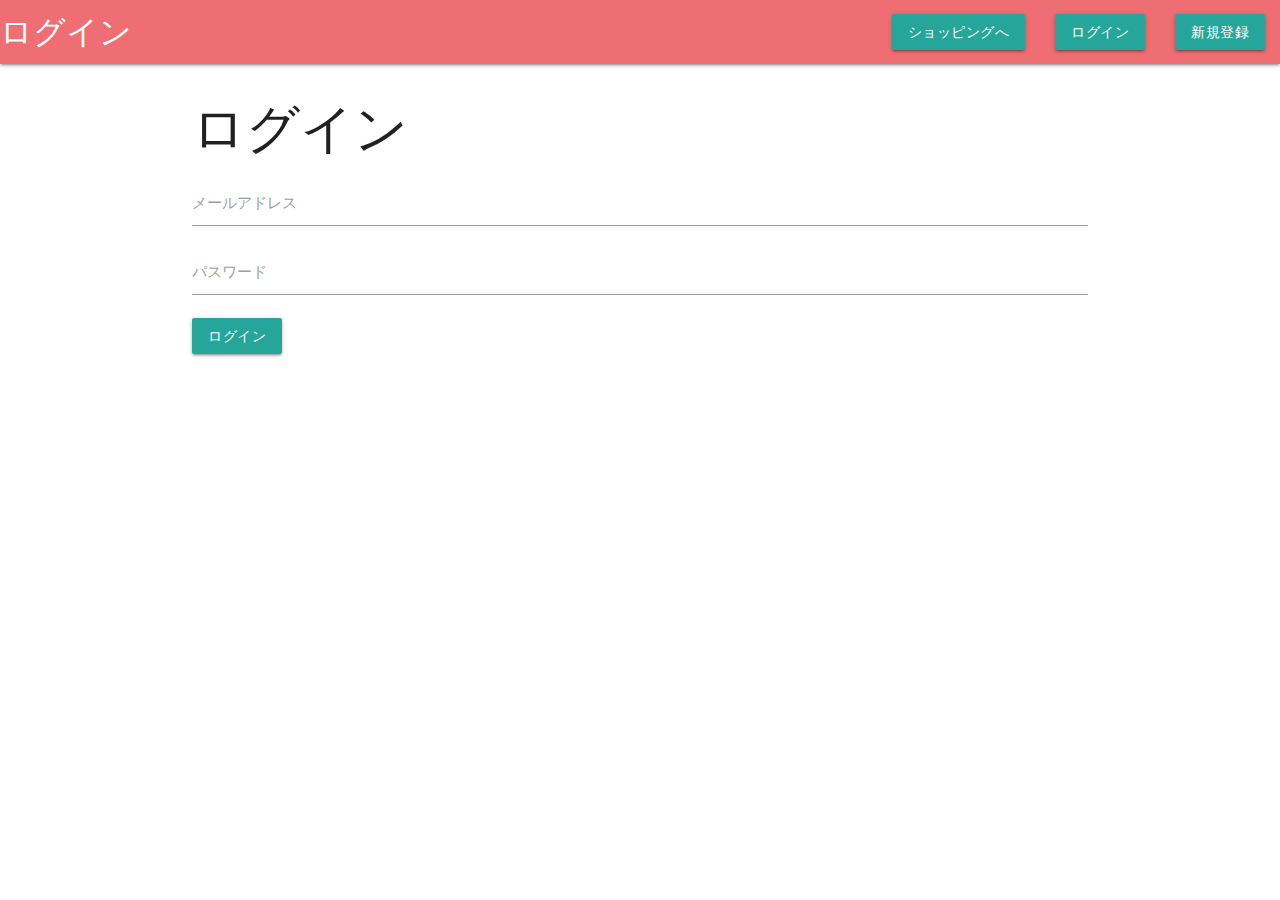
==== login/login.html @ 7ecdf415 "Add files via upload" ====
<!DOCTYPE html>
<html lang="ja">
<head>
    <meta charset="UTF-8">
    <meta name="viewport" content="width=device-width, initial-scale=1.0">
    <title>ログイン</title>
    <!-- Materialize CSS -->
    <link rel="stylesheet" href="https://cdnjs.cloudflare.com/ajax/libs/materialize/1.0.0/css/materialize.min.css">
    <script src="https://cdnjs.cloudflare.com/ajax/libs/materialize/1.0.0/js/materialize.min.js"></script>
</head>
<body>
    <header>
        <nav>
            <div class="nav-wrapper">
                <a href="#" class="brand-logo">ログイン</a>
                <ul id="nav-mobile" class="right hide-on-med-and-down">
                    <li><a href="main.html" class="waves-effect waves-light btn">ショッピングへ</a></li>
                    <li><a href="login.html" class="waves-effect waves-light btn">ログイン</a></li>
                    <li><a href="register.html" class="waves-effect waves-light btn">新規登録</a></li>
                </ul>
            </div>
        </nav>
    </header>
    
    <main>
        <div class="container">
            <h2>ログイン</h2>
            <form action="./login.php" method="post">
                <div class="input-field">
                    <input type="email" name="email" id="email" required>
                    <label for="email">メールアドレス</label>
                </div>
                <div class="input-field">
                    <input type="password" name="password" id="password" required>
                    <label for="password">パスワード</label>
                </div>
                <button class="btn waves-effect waves-light" type="submit" name="action">ログイン</button>
            </form>
        </div>
    </main>
</body>
</html>
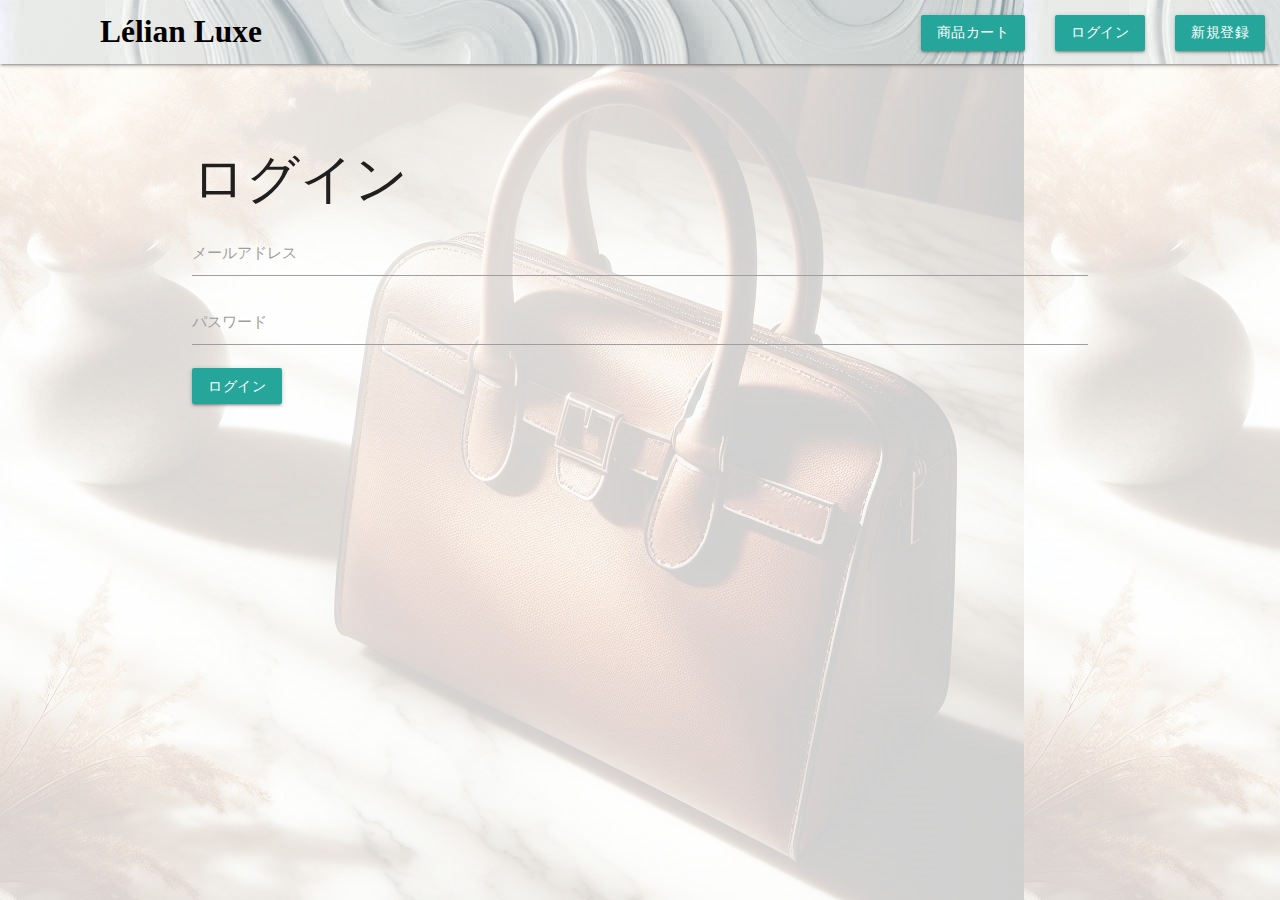
==== commit 850fa937: "Add files via upload" ====
--- a/login/login.html
+++ b/login/login.html
@@ -4,26 +4,25 @@
     <meta charset="UTF-8">
     <meta name="viewport" content="width=device-width, initial-scale=1.0">
     <title>ログイン</title>
-    <!-- Materialize CSS -->
     <link rel="stylesheet" href="https://cdnjs.cloudflare.com/ajax/libs/materialize/1.0.0/css/materialize.min.css">
-    <script src="https://cdnjs.cloudflare.com/ajax/libs/materialize/1.0.0/js/materialize.min.js"></script>
+    <link rel="stylesheet" href="../style.css">
 </head>
 <body>
     <header>
         <nav>
             <div class="nav-wrapper">
-                <a href="#" class="brand-logo">ログイン</a>
+                <a href="../index.html" class="brand-logo black-text nav-font">Lélian Luxe</a>
                 <ul id="nav-mobile" class="right hide-on-med-and-down">
-                    <li><a href="main.html" class="waves-effect waves-light btn">ショッピングへ</a></li>
-                    <li><a href="login.html" class="waves-effect waves-light btn">ログイン</a></li>
-                    <li><a href="register.html" class="waves-effect waves-light btn">新規登録</a></li>
+                    <li><a href="./cart/cart.html" class="waves-effect waves-light btn">商品カート</a></li>
+                    <li><a href="./login/login.html" class="waves-effect waves-light btn">ログイン</a></li>
+                    <li><a href="./login/register.html" class="waves-effect waves-light btn">新規登録</a></li>
                 </ul>
             </div>
         </nav>
     </header>
     
     <main>
-        <div class="container">
+        <div class="container padding">
             <h2>ログイン</h2>
             <form action="./login.php" method="post">
                 <div class="input-field">
@@ -38,5 +37,8 @@
             </form>
         </div>
     </main>
+
+    <script src="https://cdnjs.cloudflare.com/ajax/libs/materialize/1.0.0/js/materialize.min.js"></script>
+    <script src="scripts.js"></script>
 </body>
 </html>
--- a/style.css
+++ b/style.css
@@ -0,0 +1,92 @@
+body {
+    font-family: "SimSun";
+    background-image: url("./image/background.jpg");
+    background-color:rgba(255,255,255,0.8);
+    background-blend-mode:lighten;
+}
+.carousel .carousel-item {
+    height: 300px;
+}
+.carousel-item img {
+    height: 100%;
+    object-fit: cover;
+}
+.nav-wrapper {
+    background-image: url(./image/nav-background.jpg);
+}
+.nav-content {
+    background-color: #919191;
+    max-width: 1280px;
+    margin: 0 auto;
+    width: 70%;
+    text-align: center;
+}
+.padding {
+    padding-top: 50px;
+}
+.search {
+    background-color:rgba(255,255,255,0.8);
+    background-blend-mode:lighten;
+}
+.button-color {
+    background-color :#919191;
+    
+}
+.nav-font {
+    font-family: "SimSun";
+    margin-left: 100px;
+    font-weight:bold
+}
+.card .card-image img {
+    height: 200px;
+    object-fit: cover;
+}
+a.btn_25 {
+	display: flex;
+	justify-content: center;
+	align-items: center;
+	position: relative;
+	overflow: hidden;
+	text-decoration: none;
+	height: 4rem;
+	width: 120px;
+	margin: auto;
+	padding: 0 4rem;
+	border-radius: 100vw;
+	background: #6a6e78;
+	background-size: 400%;
+	color: #fff;
+}
+a.btn_25:hover::before {
+  transform: scaleX(1);
+}
+a.btn_25:hover {
+	color: #fff;
+}
+a.btn_25 span {
+  position: relative;
+  z-index: 1;
+}
+a.btn_25::before {
+  content: '';
+  position: absolute;
+  top: 0;
+  left: 0;
+  transform: scaleX(0);
+  transform-origin: 0 50%;
+  width: 100%;
+  height: inherit;
+  border-radius: inherit;
+  background: linear-gradient(
+    82.3deg,
+    rgba(39, 172, 217, 1) 10.8%,
+    rgba(18, 83, 229, 1) 94.3%
+  );
+  transition: all 0.475s;
+}
+footer {
+    background-color: #828e9c;
+}
+footer h5, footer p {
+    color: white;
+}